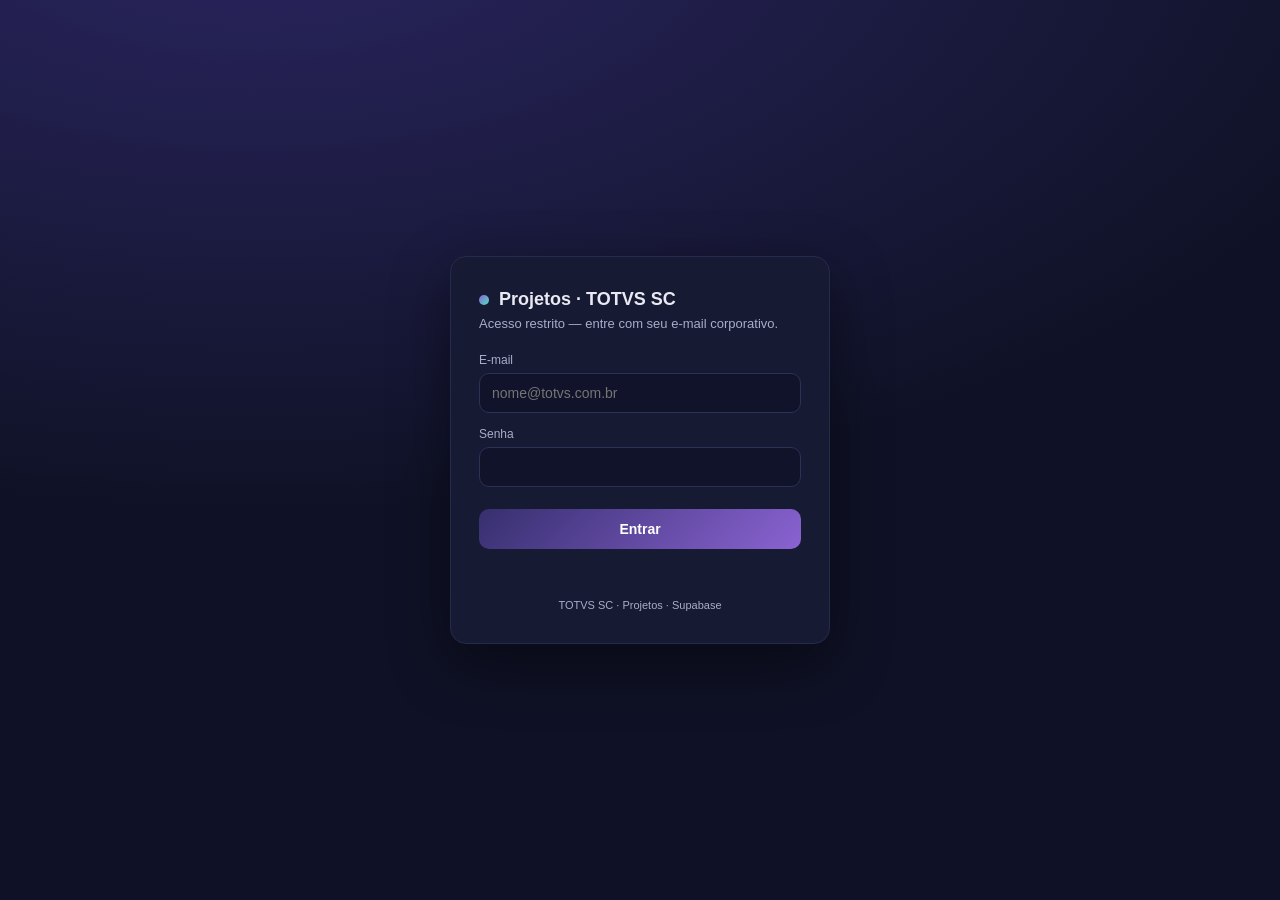
==== web/login.html @ 958f04ed "Projetos TOTVS SC — app Vercel" ====
<!doctype html>
<html lang="pt-BR">
<head>
<meta charset="utf-8">
<meta name="viewport" content="width=device-width, initial-scale=1">
<title>Projetos · TOTVS SC — Login</title>
<style>
  :root{--totvs:#362f6e;--totvs2:#8a63d2;--bg:#0f1226;--card:#171a33;--txt:#e8e9f3;--muted:#a9adc9;--err:#ff6b7f}
  *{box-sizing:border-box}
  body{margin:0;min-height:100vh;display:grid;place-items:center;font-family:Inter,-apple-system,Segoe UI,Roboto,sans-serif;
       background:radial-gradient(1200px 600px at 20% -10%,#2a2560,transparent),var(--bg);color:var(--txt)}
  .card{width:min(92vw,380px);background:var(--card);border:1px solid #262a4d;border-radius:16px;padding:32px 28px;
        box-shadow:0 20px 60px rgba(0,0,0,.45)}
  .brand{display:flex;align-items:center;gap:10px;margin-bottom:6px}
  .dot{width:10px;height:10px;border-radius:50%;background:linear-gradient(135deg,var(--totvs2),#4de1c1)}
  h1{font-size:18px;margin:0}
  p.sub{color:var(--muted);font-size:13px;margin:4px 0 22px}
  label{display:block;font-size:12px;color:var(--muted);margin:14px 0 6px}
  input{width:100%;padding:11px 12px;border-radius:10px;border:1px solid #2c3157;background:#10132a;color:var(--txt);font-size:14px}
  input:focus{outline:none;border-color:var(--totvs2)}
  button{width:100%;margin-top:22px;padding:12px;border:0;border-radius:10px;cursor:pointer;font-weight:600;font-size:14px;
         color:#fff;background:linear-gradient(135deg,var(--totvs),var(--totvs2))}
  button:disabled{opacity:.6;cursor:default}
  .msg{margin-top:14px;font-size:13px;min-height:18px;color:var(--err)}
  .foot{margin-top:18px;font-size:11px;color:var(--muted);text-align:center}
</style>
</head>
<body>
  <form class="card" id="f">
    <div class="brand"><span class="dot"></span><h1>Projetos · TOTVS SC</h1></div>
    <p class="sub">Acesso restrito — entre com seu e-mail corporativo.</p>
    <label for="email">E-mail</label>
    <input id="email" type="email" autocomplete="username" placeholder="nome@totvs.com.br" required>
    <label for="senha">Senha</label>
    <input id="senha" type="password" autocomplete="current-password" required>
    <button id="btn" type="submit">Entrar</button>
    <div class="msg" id="msg"></div>
    <div class="foot">TOTVS SC · Projetos · Supabase</div>
  </form>
<script>
  const f=document.getElementById('f'),msg=document.getElementById('msg'),btn=document.getElementById('btn');
  // já logado? vai direto
  fetch('/api/me').then(r=>{if(r.ok)location.href='/';});
  f.addEventListener('submit',async e=>{
    e.preventDefault();msg.textContent='';btn.disabled=true;btn.textContent='Entrando…';
    try{
      const r=await fetch('/api/login',{method:'POST',headers:{'Content-Type':'application/json'},
        body:JSON.stringify({email:email.value.trim(),senha:senha.value})});
      const t=await r.text();let d={};try{d=JSON.parse(t)}catch(_){}
      if(r.ok&&d.ok){location.href='/';}
      else{msg.textContent=d.error||('Falha ('+r.status+') '+t.slice(0,140));
           btn.disabled=false;btn.textContent='Entrar';}
    }catch(err){msg.textContent='Sem resposta do servidor: '+err;btn.disabled=false;btn.textContent='Entrar';}
  });
</script>
</body>
</html>
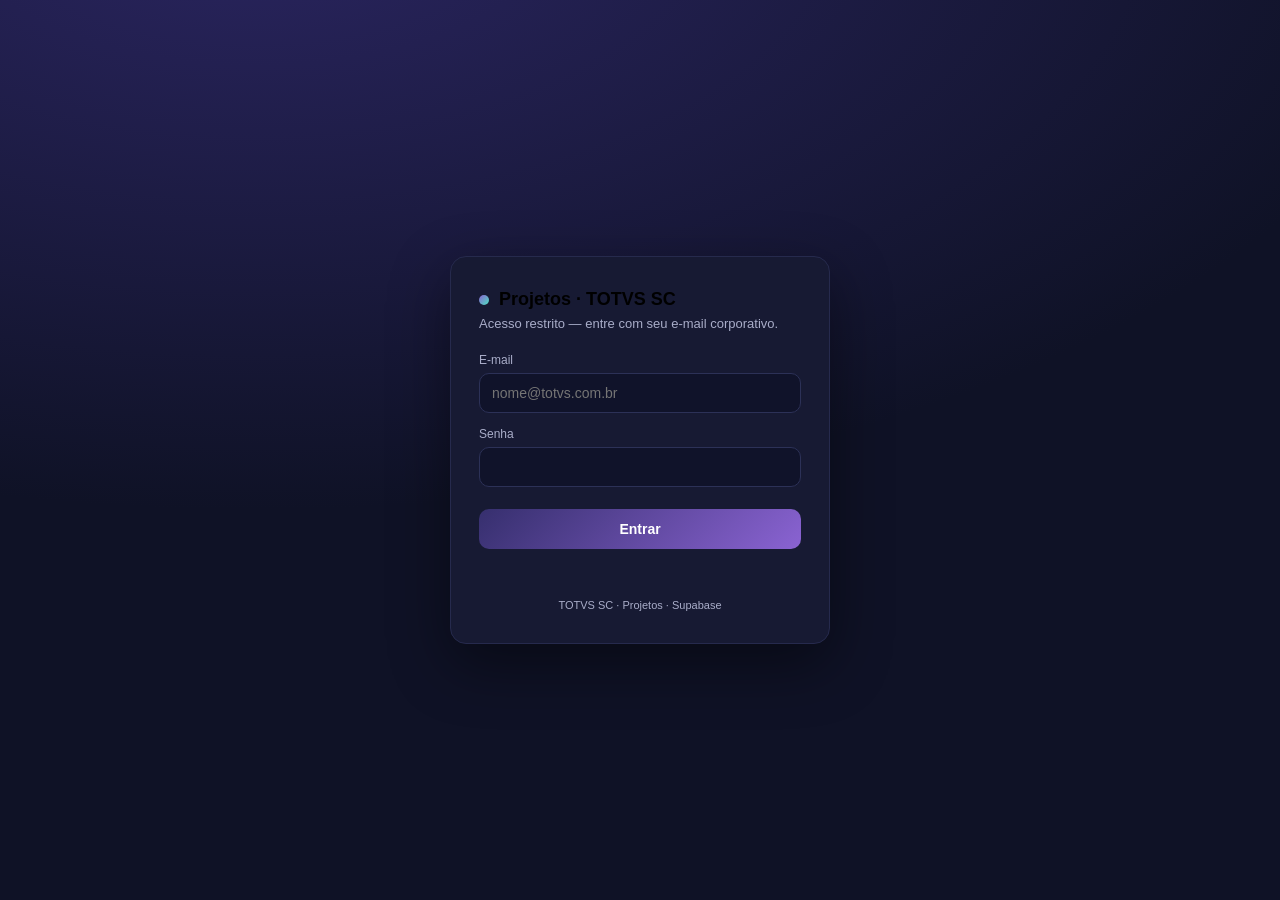
==== commit 4d1f371f: "feat(ui): Gestor de Projetos no layout unificado tsc-ui (tema escuro + trilho lateral para internos)" ====
--- a/web/login.html
+++ b/web/login.html
@@ -1,5 +1,5 @@
 <!doctype html>
-<html lang="pt-BR">
+<html lang="pt-BR" class="tsc tsc-tw" data-tsc-page="projetos-login">
 <head>
 <meta charset="utf-8">
 <meta name="viewport" content="width=device-width, initial-scale=1">
@@ -8,7 +8,7 @@
   :root{--totvs:#362f6e;--totvs2:#8a63d2;--bg:#0f1226;--card:#171a33;--txt:#e8e9f3;--muted:#a9adc9;--err:#ff6b7f}
   *{box-sizing:border-box}
   body{margin:0;min-height:100vh;display:grid;place-items:center;font-family:Inter,-apple-system,Segoe UI,Roboto,sans-serif;
-       background:radial-gradient(1200px 600px at 20% -10%,#2a2560,transparent),var(--bg);color:var(--txt)}
+       background:radial-gradient(1200px 600px at 20% -10%,#2a2560,transparent),var(--bg);color:var(--tsc-t1)}
   .card{width:min(92vw,380px);background:var(--card);border:1px solid #262a4d;border-radius:16px;padding:32px 28px;
         box-shadow:0 20px 60px rgba(0,0,0,.45)}
   .brand{display:flex;align-items:center;gap:10px;margin-bottom:6px}
@@ -16,7 +16,7 @@
   h1{font-size:18px;margin:0}
   p.sub{color:var(--muted);font-size:13px;margin:4px 0 22px}
   label{display:block;font-size:12px;color:var(--muted);margin:14px 0 6px}
-  input{width:100%;padding:11px 12px;border-radius:10px;border:1px solid #2c3157;background:#10132a;color:var(--txt);font-size:14px}
+  input{width:100%;padding:11px 12px;border-radius:10px;border:1px solid #2c3157;background:#10132a;color:var(--tsc-t1);font-size:14px}
   input:focus{outline:none;border-color:var(--totvs2)}
   button{width:100%;margin-top:22px;padding:12px;border:0;border-radius:10px;cursor:pointer;font-weight:600;font-size:14px;
          color:#fff;background:linear-gradient(135deg,var(--totvs),var(--totvs2))}
@@ -24,6 +24,8 @@
   .msg{margin-top:14px;font-size:13px;min-height:18px;color:var(--err)}
   .foot{margin-top:18px;font-size:11px;color:var(--muted);text-align:center}
 </style>
+<link rel="stylesheet" href="/assets/tsc/tsc-ui.css">
+<link rel="stylesheet" href="/assets/tsc/tsc-pages.css">
 </head>
 <body>
   <form class="card" id="f">
